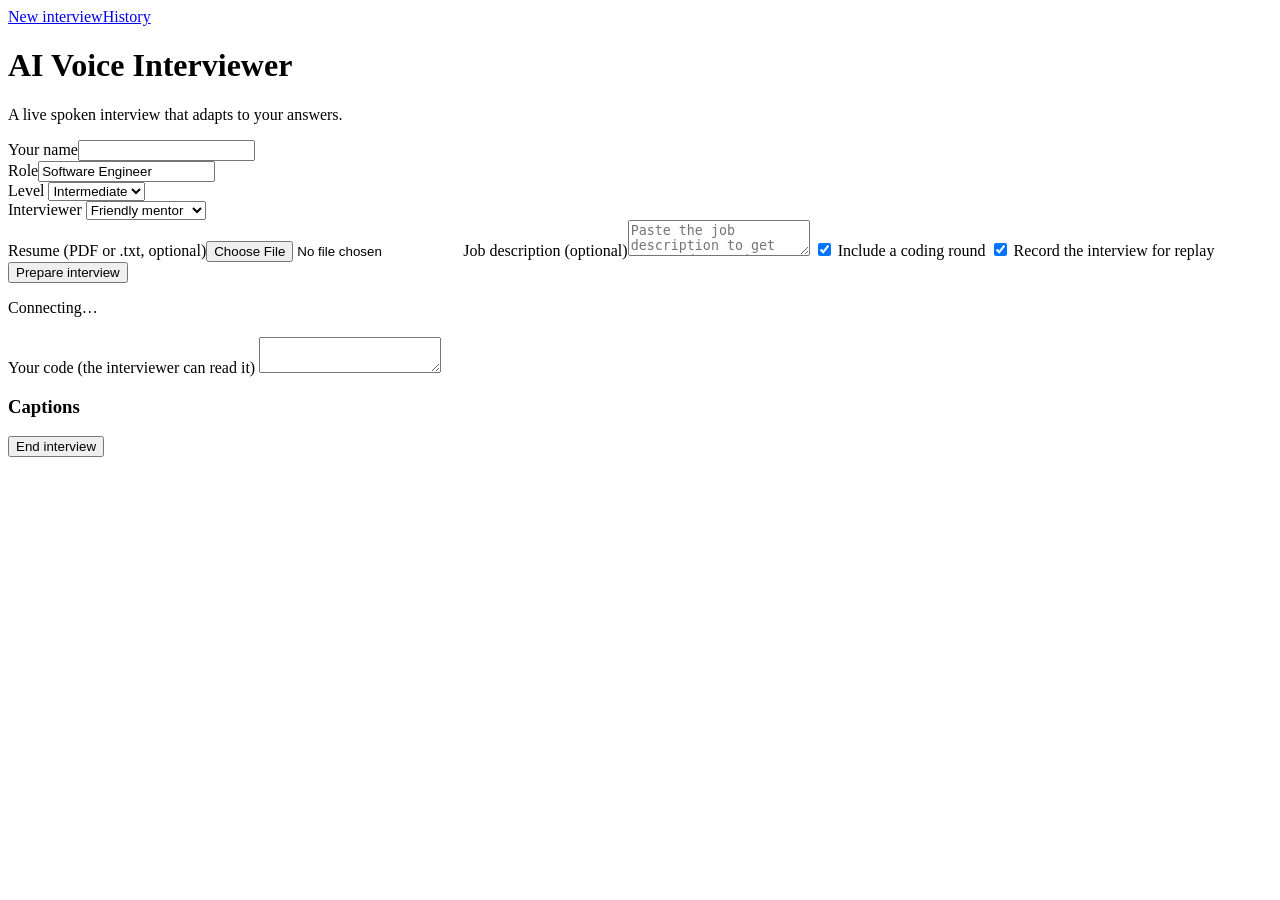
==== static/index.html @ 7a763d7d "v2_phase1" ====
<!DOCTYPE html>
<html lang="en">
<head>
<meta charset="utf-8">
<meta name="viewport" content="width=device-width, initial-scale=1">
<title>AI Voice Interviewer</title>
<link rel="stylesheet" href="/style.css">
</head>
<body>
<nav><a href="/" aria-current="page">New interview</a><a href="/history.html">History</a></nav>
<main>
  <h1>AI Voice Interviewer</h1>
  <p class="sub">A live spoken interview that adapts to your answers.</p>

  <section id="setup" class="card">
    <form id="setupForm">
      <div class="row">
        <div><label for="name">Your name</label><input id="name" required maxlength="100" autocomplete="name"></div>
        <div><label for="role">Role</label><input id="role" required maxlength="100" value="Software Engineer"></div>
      </div>
      <div class="row">
        <div><label for="difficulty">Level</label>
          <select id="difficulty"><option>Beginner</option><option selected>Intermediate</option><option>Advanced</option></select></div>
        <div><label for="persona">Interviewer</label>
          <select id="persona">
            <option value="friendly">Friendly mentor</option>
            <option value="bar_raiser">Tough bar-raiser</option>
            <option value="startup_cto">Startup CTO</option>
          </select></div>
      </div>
      <label for="resume">Resume (PDF or .txt, optional)</label><input id="resume" type="file" accept=".pdf,.txt">
      <label for="jd">Job description (optional)</label><textarea id="jd" maxlength="20000" placeholder="Paste the job description to get targeted questions"></textarea>
      <label class="check"><input id="coding" type="checkbox" checked> Include a coding round</label>
      <label class="check"><input id="record" type="checkbox" checked> Record the interview for replay</label>
      <button id="startBtn" type="submit">Prepare interview</button>
      <p id="setupMsg" role="status"></p>
    </form>
  </section>

  <section id="live" class="card hidden">
    <div class="live-head"><span id="status" class="status" role="status">Connecting…</span><span id="timer" class="muted"></span></div>
    <div id="orb" class="orb" aria-hidden="true"></div>
    <div id="coding-panel" class="hidden">
      <h2 id="problemTitle"></h2>
      <pre id="problem"></pre>
      <label for="code">Your code (the interviewer can read it)</label>
      <textarea id="code" class="code" spellcheck="false" autocapitalize="off"></textarea>
    </div>
    <h3>Captions</h3>
    <div id="captions" aria-live="polite"></div>
    <button id="endBtn" class="end" type="button">End interview</button>
  </section>
</main>

<script src="/common.js"></script>
<script>
let ws, sessionId, micCtx, playCtx, micStream, recDest, recorder, playTime = 0, maxMinutes = 30, startedAt;
const playing = new Set(), recChunks = [];

$('setupForm').onsubmit = async e => {
  e.preventDefault();
  // Create audio contexts during the click: browsers keep contexts made later (after the slow plan request) suspended.
  playCtx ??= new AudioContext({ sampleRate: 24000 });  // Gemini speaks 24 kHz PCM16
  micCtx ??= new AudioContext({ sampleRate: 16000 });   // Gemini listens to 16 kHz PCM16; browser resamples the mic
  $('startBtn').disabled = true; $('setupMsg').textContent = 'Reading your background and planning questions…'; $('setupMsg').className = '';
  try {
    const body = { name: $('name').value.trim(), role: $('role').value.trim(), difficulty: $('difficulty').value,
                   persona: $('persona').value, job_description: $('jd').value, coding_round: $('coding').checked };
    const file = $('resume').files[0];
    if (file) {
      if (file.size > 5 * 1024 * 1024) throw new Error('Resume must be under 5 MB');
      body.resume_b64 = await fileToBase64(file);
      body.resume_mime = file.name.toLowerCase().endsWith('.pdf') ? 'application/pdf' : 'text/plain';
    }
    const s = await api('/api/sessions', { method: 'POST', headers: { 'Content-Type': 'application/json' }, body: JSON.stringify(body) });
    sessionId = s.id; maxMinutes = s.max_minutes;
    await startInterview();
  } catch (err) {
    $('setupMsg').textContent = err.message; $('setupMsg').className = 'error'; $('startBtn').disabled = false;
  }
};

function fileToBase64(file) {
  return new Promise((ok, fail) => { const r = new FileReader(); r.onload = () => ok(r.result.split(',')[1]); r.onerror = fail; r.readAsDataURL(file); });
}

async function startInterview() {
  micStream = await navigator.mediaDevices.getUserMedia({ audio: { channelCount: 1, echoCancellation: true, noiseSuppression: true, autoGainControl: true } });
  $('setup').classList.add('hidden'); $('live').classList.remove('hidden');
  await Promise.all([playCtx.resume(), micCtx.resume()]);

  const worklet = `class Mic extends AudioWorkletProcessor { process(i) { if (i[0][0]) this.port.postMessage(i[0][0].slice(0)); return true; } } registerProcessor('mic', Mic);`;
  await micCtx.audioWorklet.addModule(URL.createObjectURL(new Blob([worklet], { type: 'application/javascript' })));
  const node = new AudioWorkletNode(micCtx, 'mic');
  const mute = micCtx.createGain(); mute.gain.value = 0;
  micCtx.createMediaStreamSource(micStream).connect(node); node.connect(mute).connect(micCtx.destination);

  let chunks = [], count = 0;
  node.port.onmessage = ({ data }) => {
    chunks.push(data); count += data.length;
    if (count < 1600) return;  // send every ~100 ms
    const pcm = new Int16Array(count); let o = 0;
    for (const c of chunks) for (const s of c) pcm[o++] = Math.max(-1, Math.min(1, s)) * 0x7fff;
    chunks = []; count = 0;
    if (ws && ws.readyState === WebSocket.OPEN) ws.send(pcm.buffer);
  };

  // Recording: mix the mic and the interviewer's voice into one track.
  const mime = ['audio/webm;codecs=opus', 'audio/ogg;codecs=opus', 'audio/mp4'].find(m => window.MediaRecorder?.isTypeSupported(m));
  if ($('record').checked && mime) {
    recDest = playCtx.createMediaStreamDestination();
    playCtx.createMediaStreamSource(micStream).connect(recDest);
    recorder = new MediaRecorder(recDest.stream, { mimeType: mime });
    recorder.ondataavailable = e => e.data.size && recChunks.push(e.data);
  }

  ws = new WebSocket(`${location.protocol === 'https:' ? 'wss' : 'ws'}://${location.host}/ws/${sessionId}`);
  ws.binaryType = 'arraybuffer';
  ws.onopen = () => {
    recorder?.start(1000);  // the server starts its transcript clock at the same moment
    startedAt = Date.now();
    setInterval(() => { $('timer').textContent = `${fmtTime((Date.now() - startedAt) / 1000)} / ${fmtTime(maxMinutes * 60)}`; }, 1000);
    $('status').textContent = 'Live. Speak naturally; you can interrupt at any time.';
  };
  ws.onmessage = ({ data }) => {
    if (data instanceof ArrayBuffer) return play(data);
    const msg = JSON.parse(data);
    if (msg.type === 'transcript') caption(msg.speaker, msg.text);
    else if (msg.type === 'interrupted') stopPlayback();
    else if (msg.type === 'status') $('status').textContent = msg.text;
    else if (msg.type === 'error') connectionError = msg.text;
    else if (msg.type === 'limits') maxMinutes = msg.max_minutes;
    else if (msg.type === 'topic') showTopic(msg);
    else if (msg.type === 'ended') finish();
  };
  ws.onclose = () => finish();
  $('endBtn').onclick = () => { $('endBtn').disabled = true; if (ws.readyState === WebSocket.OPEN) ws.send(JSON.stringify({ type: 'end' })); };
}

function showTopic(msg) {
  const coding = msg.kind === 'coding';
  $('coding-panel').classList.toggle('hidden', !coding);
  if (!coding) return;
  $('problemTitle').textContent = msg.topic; $('problem').textContent = msg.problem;
  if (!$('code').value) $('code').value = msg.code || '';
  $('code').focus();
}

let codeTimer;
$('code').addEventListener('input', () => {
  clearTimeout(codeTimer);
  codeTimer = setTimeout(() => ws?.readyState === WebSocket.OPEN && ws.send(JSON.stringify({ type: 'code', code: $('code').value })), 800);
});
$('code').addEventListener('keydown', e => {
  if (e.key !== 'Tab' || e.shiftKey) return;  // Shift+Tab still leaves the editor for keyboard users
  e.preventDefault();
  $('code').setRangeText('    ', $('code').selectionStart, $('code').selectionEnd, 'end');
  $('code').dispatchEvent(new Event('input'));
});

function play(buf) {
  const pcm = new Int16Array(buf), f = new Float32Array(pcm.length);
  for (let i = 0; i < pcm.length; i++) f[i] = pcm[i] / 32768;
  const b = playCtx.createBuffer(1, f.length, 24000); b.copyToChannel(f, 0);
  const src = playCtx.createBufferSource(); src.buffer = b; src.connect(playCtx.destination);
  if (recDest) src.connect(recDest);
  playTime = Math.max(playTime, playCtx.currentTime); src.start(playTime); playTime += b.duration;
  playing.add(src); $('orb').classList.add('speaking');
  src.onended = () => { playing.delete(src); if (!playing.size) $('orb').classList.remove('speaking'); };
}
function stopPlayback() { for (const s of playing) s.stop(); playing.clear(); playTime = 0; $('orb').classList.remove('speaking'); }

function caption(speaker, text) {
  const box = $('captions'), last = box.lastElementChild;
  if (last && last.dataset.speaker === speaker) last.querySelector('span').textContent += text;
  else {
    const d = el('div', null, 'turn ' + speaker); d.dataset.speaker = speaker;
    d.append(el('b', speaker === 'ai' ? 'Interviewer: ' : 'You: '), el('span', text)); box.appendChild(d);
  }
  box.scrollTop = box.scrollHeight;
}

let finished = false, connectionError = null;
async function finish() {
  if (finished) return; finished = true;
  $('endBtn').disabled = true;
  $('status').textContent = 'Interview over. Saving…';
  // Let the goodbye finish playing (it is also being recorded), up to 15 s.
  for (let i = 0; i < 150 && playing.size; i++) await new Promise(r => setTimeout(r, 100));
  micStream?.getTracks().forEach(t => t.stop()); micCtx?.close();
  try {
    if (recorder?.state === 'recording') {
      await new Promise(r => { recorder.onstop = r; recorder.stop(); });
      const blob = new Blob(recChunks, { type: recorder.mimeType.split(';')[0] });
      await api(`/api/sessions/${sessionId}/recording`, { method: 'POST', headers: { 'Content-Type': blob.type }, body: blob });
    }
  } catch (err) { console.warn('recording upload failed', err); }  // the report still works without it
  if (connectionError) { $('status').textContent = connectionError; await new Promise(r => setTimeout(r, 2500)); }
  location.href = `/report.html?id=${encodeURIComponent(sessionId)}`;  // the report page runs the evaluation
}
</script>
</body>
</html>
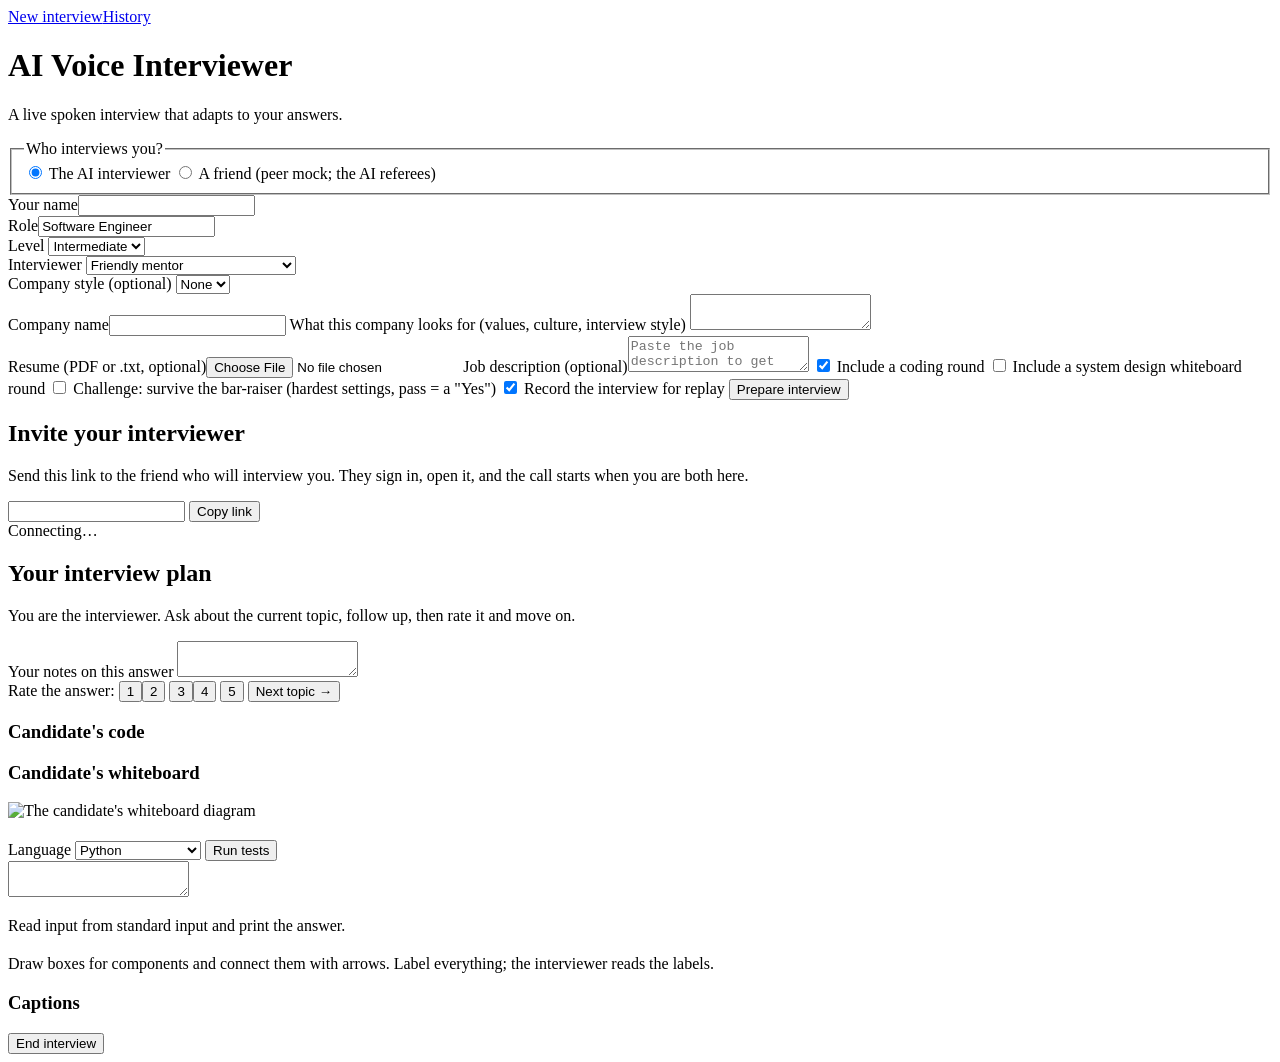
==== commit c5e6ea14: "v2_3" ====
--- a/static/index.html
+++ b/static/index.html
@@ -14,6 +14,11 @@
 
   <section id="setup" class="card">
     <form id="setupForm">
+      <fieldset class="modes">
+        <legend>Who interviews you?</legend>
+        <label class="check"><input type="radio" name="mode" value="ai" checked> The AI interviewer</label>
+        <label class="check"><input type="radio" name="mode" value="peer"> A friend (peer mock; the AI referees)</label>
+      </fieldset>
       <div class="row">
         <div><label for="name">Your name</label><input id="name" required maxlength="100" autocomplete="name"></div>
         <div><label for="role">Role</label><input id="role" required maxlength="100" value="Software Engineer"></div>
@@ -21,32 +26,82 @@
       <div class="row">
         <div><label for="difficulty">Level</label>
           <select id="difficulty"><option>Beginner</option><option selected>Intermediate</option><option>Advanced</option></select></div>
-        <div><label for="persona">Interviewer</label>
+        <div class="ai-only"><label for="persona">Interviewer</label>
           <select id="persona">
             <option value="friendly">Friendly mentor</option>
             <option value="bar_raiser">Tough bar-raiser</option>
-            <option value="startup_cto">Startup CTO</option>
+            <option value="startup_cto">Startup CTO (impatient, cuts in)</option>
           </select></div>
+      </div>
+      <div class="row">
+        <div><label for="company">Company style (optional)</label>
+          <select id="company"><option value="">None</option></select></div>
+      </div>
+      <div id="customCompany" class="hidden">
+        <label for="companyName">Company name</label><input id="companyName" maxlength="100">
+        <label for="companyNotes">What this company looks for (values, culture, interview style)</label>
+        <textarea id="companyNotes" maxlength="2000"></textarea>
       </div>
       <label for="resume">Resume (PDF or .txt, optional)</label><input id="resume" type="file" accept=".pdf,.txt">
       <label for="jd">Job description (optional)</label><textarea id="jd" maxlength="20000" placeholder="Paste the job description to get targeted questions"></textarea>
       <label class="check"><input id="coding" type="checkbox" checked> Include a coding round</label>
+      <label class="check"><input id="design" type="checkbox"> Include a system design whiteboard round</label>
+      <label class="check ai-only"><input id="challenge" type="checkbox"> Challenge: survive the bar-raiser (hardest settings, pass = a "Yes")</label>
       <label class="check"><input id="record" type="checkbox" checked> Record the interview for replay</label>
       <button id="startBtn" type="submit">Prepare interview</button>
       <p id="setupMsg" role="status"></p>
     </form>
   </section>
 
+  <section id="invite" class="card hidden">
+    <h2>Invite your interviewer</h2>
+    <p>Send this link to the friend who will interview you. They sign in, open it, and the call starts when you are both here.</p>
+    <input id="inviteLink" readonly aria-label="Invite link">
+    <button id="copyInvite" type="button" class="small">Copy link</button>
+  </section>
+
   <section id="live" class="card hidden">
     <div class="live-head"><span id="status" class="status" role="status">Connecting…</span><span id="timer" class="muted"></span></div>
     <div id="orb" class="orb" aria-hidden="true"></div>
+
+    <div id="plan-panel" class="hidden">
+      <h2>Your interview plan</h2>
+      <p class="muted">You are the interviewer. Ask about the current topic, follow up, then rate it and move on.</p>
+      <div id="planTopic" class="plan-topic"></div>
+      <label for="noteGaps">Your notes on this answer</label>
+      <textarea id="noteGaps" maxlength="2000"></textarea>
+      <div class="rate"><span class="muted">Rate the answer:</span>
+        <button type="button" class="small" data-rate="1">1</button><button type="button" class="small" data-rate="2">2</button>
+        <button type="button" class="small" data-rate="3">3</button><button type="button" class="small" data-rate="4">4</button>
+        <button type="button" class="small" data-rate="5">5</button>
+        <button id="nextTopic" type="button" class="small">Next topic →</button></div>
+      <div id="peerCode" class="hidden"><h3>Candidate's code</h3><pre id="peerCodeText"></pre></div>
+      <div id="peerDiagram" class="hidden"><h3>Candidate's whiteboard</h3><img id="peerDiagramImg" alt="The candidate's whiteboard diagram" class="diagram"></div>
+    </div>
+
     <div id="coding-panel" class="hidden">
       <h2 id="problemTitle"></h2>
       <pre id="problem"></pre>
-      <label for="code">Your code (the interviewer can read it)</label>
-      <textarea id="code" class="code" spellcheck="false" autocapitalize="off"></textarea>
+      <div class="editor-bar">
+        <label for="language">Language</label>
+        <select id="language"><option value="python">Python</option><option value="javascript">JavaScript</option>
+          <option value="java">Java (class Main)</option><option value="cpp">C++</option></select>
+        <button id="runBtn" type="button" class="small hidden">Run tests</button>
+      </div>
+      <div id="editor" class="editor hidden" role="group" aria-label="Code editor"></div>
+      <textarea id="code" class="code" spellcheck="false" autocapitalize="off" aria-label="Your code (the interviewer can read it)"></textarea>
+      <p class="muted" id="ioNote">Read input from standard input and print the answer.</p>
+      <div id="tests" aria-live="polite"></div>
     </div>
-    <h3>Captions</h3>
+
+    <div id="design-panel" class="hidden">
+      <h2 id="designTitle"></h2>
+      <pre id="designProblem"></pre>
+      <p class="muted">Draw boxes for components and connect them with arrows. Label everything; the interviewer reads the labels.</p>
+      <div id="whiteboard" class="whiteboard"></div>
+    </div>
+
+    <h3 id="captionsTitle">Captions</h3>
     <div id="captions" aria-live="polite"></div>
     <button id="endBtn" class="end" type="button">End interview</button>
   </section>
@@ -55,7 +110,27 @@
 <script src="/common.js"></script>
 <script>
 let ws, sessionId, micCtx, playCtx, micStream, recDest, recorder, playTime = 0, maxMinutes = 30, startedAt;
+let mode = 'ai', role = 'candidate';  // peer mode: candidate (created it) or interviewer (joined by link)
 const playing = new Set(), recChunks = [];
+const params = new URLSearchParams(location.search);
+const joinId = params.get('join');
+
+api('/api/config').then(cfg => {
+  for (const c of cfg.companies) $('company').append(new Option(c.name, c.id));
+  $('company').append(new Option('Other company…', 'custom'));
+  window.CAN_RUN = cfg.run_tests;
+}).catch(() => {});
+
+$('company').onchange = () => $('customCompany').classList.toggle('hidden', $('company').value !== 'custom');
+$('challenge').onchange = () => {
+  const on = $('challenge').checked;
+  if (on) { $('persona').value = 'bar_raiser'; $('difficulty').value = 'Advanced'; }
+  $('persona').disabled = $('difficulty').disabled = on;
+};
+for (const r of document.querySelectorAll('input[name=mode]')) r.onchange = () => {
+  mode = document.querySelector('input[name=mode]:checked').value;
+  document.querySelectorAll('.ai-only').forEach(e => e.classList.toggle('hidden', mode === 'peer'));
+};
 
 $('setupForm').onsubmit = async e => {
   e.preventDefault();
@@ -65,7 +140,9 @@
   $('startBtn').disabled = true; $('setupMsg').textContent = 'Reading your background and planning questions…'; $('setupMsg').className = '';
   try {
     const body = { name: $('name').value.trim(), role: $('role').value.trim(), difficulty: $('difficulty').value,
-                   persona: $('persona').value, job_description: $('jd').value, coding_round: $('coding').checked };
+                   persona: $('persona').value, job_description: $('jd').value, coding_round: $('coding').checked,
+                   design_round: $('design').checked, company: $('company').value, company_name: $('companyName').value,
+                   company_notes: $('companyNotes').value, challenge: mode === 'ai' && $('challenge').checked, mode };
     const file = $('resume').files[0];
     if (file) {
       if (file.size > 5 * 1024 * 1024) throw new Error('Resume must be under 5 MB');
@@ -74,11 +151,30 @@
     }
     const s = await api('/api/sessions', { method: 'POST', headers: { 'Content-Type': 'application/json' }, body: JSON.stringify(body) });
     sessionId = s.id; maxMinutes = s.max_minutes;
+    if (mode === 'peer') {
+      $('inviteLink').value = `${location.origin}/?join=${s.id}`;
+      $('invite').classList.remove('hidden');
+    }
     await startInterview();
   } catch (err) {
     $('setupMsg').textContent = err.message; $('setupMsg').className = 'error'; $('startBtn').disabled = false;
   }
 };
+$('copyInvite').onclick = () => navigator.clipboard.writeText($('inviteLink').value).then(() => { $('copyInvite').textContent = 'Copied'; });
+
+// Joining a friend's peer interview as the interviewer.
+if (joinId) {
+  mode = 'peer'; role = 'interviewer'; sessionId = joinId;
+  $('setup').replaceChildren(el('h2', 'Join a peer mock interview'),
+    el('p', 'You will interview your friend using the plan the AI prepared. You both need a microphone; headphones help.'),
+    Object.assign(el('button', 'Join the call'), { type: 'button', id: 'joinBtn' }));
+  $('joinBtn').onclick = async () => {
+    playCtx ??= new AudioContext({ sampleRate: 24000 });
+    micCtx ??= new AudioContext({ sampleRate: 16000 });
+    $('joinBtn').disabled = true;
+    try { await startInterview(); } catch (err) { $('setup').append(el('p', err.message, 'error')); $('joinBtn').disabled = false; }
+  };
+}
 
 function fileToBase64(file) {
   return new Promise((ok, fail) => { const r = new FileReader(); r.onload = () => ok(r.result.split(',')[1]); r.onerror = fail; r.readAsDataURL(file); });
@@ -87,6 +183,8 @@
 async function startInterview() {
   micStream = await navigator.mediaDevices.getUserMedia({ audio: { channelCount: 1, echoCancellation: true, noiseSuppression: true, autoGainControl: true } });
   $('setup').classList.add('hidden'); $('live').classList.remove('hidden');
+  if (mode === 'peer') { $('orb').classList.add('hidden'); $('captionsTitle').classList.add('hidden'); }
+  if (role === 'interviewer') $('plan-panel').classList.remove('hidden');
   await Promise.all([playCtx.resume(), micCtx.resume()]);
 
   const worklet = `class Mic extends AudioWorkletProcessor { process(i) { if (i[0][0]) this.port.postMessage(i[0][0].slice(0)); return true; } } registerProcessor('mic', Mic);`;
@@ -105,25 +203,24 @@
     if (ws && ws.readyState === WebSocket.OPEN) ws.send(pcm.buffer);
   };
 
-  // Recording: mix the mic and the interviewer's voice into one track.
+  // Recording (candidate only): mix the mic and the other side's voice into one track.
   const mime = ['audio/webm;codecs=opus', 'audio/ogg;codecs=opus', 'audio/mp4'].find(m => window.MediaRecorder?.isTypeSupported(m));
-  if ($('record').checked && mime) {
+  if (role === 'candidate' && $('record').checked && mime) {
     recDest = playCtx.createMediaStreamDestination();
     playCtx.createMediaStreamSource(micStream).connect(recDest);
-    recorder = new MediaRecorder(recDest.stream, { mimeType: mime });
+    recorder = new MediaRecorder(recDest.stream, { mimeType: mime, audioBitsPerSecond: 32000 });  // speech is fine at 32 kbps; keeps uploads small
     recorder.ondataavailable = e => e.data.size && recChunks.push(e.data);
   }
 
-  ws = new WebSocket(`${location.protocol === 'https:' ? 'wss' : 'ws'}://${location.host}/ws/${sessionId}`);
+  const path = mode === 'peer' ? `/ws/peer/${sessionId}` : `/ws/${sessionId}`;
+  ws = new WebSocket(`${location.protocol === 'https:' ? 'wss' : 'ws'}://${location.host}${path}`);
   ws.binaryType = 'arraybuffer';
   ws.onopen = () => {
-    recorder?.start(1000);  // the server starts its transcript clock at the same moment
-    startedAt = Date.now();
-    setInterval(() => { $('timer').textContent = `${fmtTime((Date.now() - startedAt) / 1000)} / ${fmtTime(maxMinutes * 60)}`; }, 1000);
-    $('status').textContent = 'Live. Speak naturally; you can interrupt at any time.';
+    if (mode === 'ai') startClock();
+    $('status').textContent = mode === 'ai' ? 'Live. Speak naturally; you can interrupt at any time.' : 'Waiting for the other person to join…';
   };
   ws.onmessage = ({ data }) => {
-    if (data instanceof ArrayBuffer) return play(data);
+    if (data instanceof ArrayBuffer) return play(data, mode === 'peer' ? 16000 : 24000);
     const msg = JSON.parse(data);
     if (msg.type === 'transcript') caption(msg.speaker, msg.text);
     else if (msg.type === 'interrupted') stopPlayback();
@@ -131,39 +228,194 @@
     else if (msg.type === 'error') connectionError = msg.text;
     else if (msg.type === 'limits') maxMinutes = msg.max_minutes;
     else if (msg.type === 'topic') showTopic(msg);
+    else if (msg.type === 'tests') showTests(msg);
+    else if (msg.type === 'peer') peerStatus(msg);
+    else if (msg.type === 'code_view') { $('peerCode').classList.remove('hidden'); $('peerCodeText').textContent = `[${msg.language}]\n${msg.code}`; }
+    else if (msg.type === 'diagram_view' && msg.svg) { $('peerDiagram').classList.remove('hidden'); $('peerDiagramImg').src = 'data:image/svg+xml;charset=utf-8,' + encodeURIComponent(msg.svg); }
     else if (msg.type === 'ended') finish();
   };
   ws.onclose = () => finish();
   $('endBtn').onclick = () => { $('endBtn').disabled = true; if (ws.readyState === WebSocket.OPEN) ws.send(JSON.stringify({ type: 'end' })); };
 }
 
+let clock;
+function startClock() {
+  if (clock) return;
+  recorder?.start(1000);  // the server starts its transcript clock at the same moment
+  startedAt = Date.now();
+  clock = setInterval(() => { $('timer').textContent = `${fmtTime((Date.now() - startedAt) / 1000)} / ${fmtTime(maxMinutes * 60)}`; }, 1000);
+}
+
+function peerStatus(msg) {
+  if (msg.status === 'connected') {
+    startClock();
+    $('invite').classList.add('hidden');
+    $('status').textContent = role === 'interviewer' ? 'Connected. Introduce yourself and start with the first topic.' : 'Connected. Your interviewer is here.';
+  } else if (msg.status === 'left') $('status').textContent = 'The other person disconnected. Waiting for them to rejoin…';
+  else if (msg.status === 'waiting') $('status').textContent = 'Waiting for the other person to join…';
+}
+
+// ----- Peer interviewer controls -----
+let rating = null;
+document.querySelectorAll('[data-rate]').forEach(b => b.onclick = () => {
+  rating = +b.dataset.rate;
+  document.querySelectorAll('[data-rate]').forEach(x => x.setAttribute('aria-pressed', x === b));
+});
+$('nextTopic').onclick = () => {
+  if (rating) ws.send(JSON.stringify({ type: 'note', strength: rating, gaps: $('noteGaps').value }));
+  ws.send(JSON.stringify({ type: 'next' }));
+  rating = null; $('noteGaps').value = '';
+  document.querySelectorAll('[data-rate]').forEach(x => x.setAttribute('aria-pressed', 'false'));
+};
+
 function showTopic(msg) {
-  const coding = msg.kind === 'coding';
+  if (role === 'interviewer') {
+    const box = $('planTopic'); box.replaceChildren();
+    if (msg.done) { box.append(el('p', 'All topics covered. Thank your friend and end the interview.')); return; }
+    box.append(el('h3', `${msg.topic} (${msg.difficulty || ''})`), el('p', msg.focus || '', 'muted'));
+    if (msg.problem) box.append(el('pre', msg.problem));
+    if (msg.remaining != null) box.append(el('p', `${msg.remaining} topics left after this one.`, 'muted'));
+    return;
+  }
+  const coding = msg.kind === 'coding', design = msg.kind === 'design';
   $('coding-panel').classList.toggle('hidden', !coding);
-  if (!coding) return;
-  $('problemTitle').textContent = msg.topic; $('problem').textContent = msg.problem;
-  if (!$('code').value) $('code').value = msg.code || '';
-  $('code').focus();
+  $('design-panel').classList.toggle('hidden', !design);
+  if (coding) {
+    $('problemTitle').textContent = msg.topic; $('problem').textContent = msg.problem;
+    $('runBtn').classList.toggle('hidden', !msg.can_run);
+    if (msg.language) $('language').value = msg.language;
+    if (!getCode()) setCode(msg.code || STARTERS[$('language').value]);
+    loadEditor();
+  }
+  if (design) {
+    $('designTitle').textContent = msg.topic; $('designProblem').textContent = msg.problem;
+    loadWhiteboard();
+  }
+}
+
+// ----- Code editor: Monaco from a CDN, falling back to the plain textarea -----
+const STARTERS = {
+  python: 'import sys\n\ndef main():\n    data = sys.stdin.read().split()\n    \n\nmain()\n',
+  javascript: "const data = require('fs').readFileSync(0, 'utf8').trim().split(/\\s+/);\n\n",
+  java: 'import java.util.*;\n\npublic class Main {\n    public static void main(String[] args) {\n        Scanner in = new Scanner(System.in);\n        \n    }\n}\n',
+  cpp: '#include <bits/stdc++.h>\nusing namespace std;\n\nint main() {\n    \n    return 0;\n}\n',
+};
+const MONACO_LANG = { python: 'python', javascript: 'javascript', java: 'java', cpp: 'cpp' };
+const MONACO = 'https://cdn.jsdelivr.net/npm/monaco-editor@0.52.2/min/vs';
+let editor = null, editorLoading = null;
+const getCode = () => editor ? editor.getValue() : $('code').value;
+const setCode = v => editor ? editor.setValue(v) : ($('code').value = v);
+
+function loadEditor() {
+  editorLoading ??= new Promise((ok, fail) => {
+    const s = document.createElement('script');
+    s.src = `${MONACO}/loader.js`;
+    s.onerror = fail;
+    s.onload = () => {
+      // Workers can't load cross-origin directly; a data: URL that imports them can.
+      window.MonacoEnvironment = { getWorkerUrl: () => 'data:text/javascript;charset=utf-8,' + encodeURIComponent(
+        `self.MonacoEnvironment={baseUrl:'${MONACO.replace(/vs$/, '')}'};importScripts('${MONACO}/base/worker/workerMain.js');`) };
+      require.config({ paths: { vs: MONACO } });
+      require(['vs/editor/editor.main'], ok, fail);
+    };
+    document.head.append(s);
+  }).then(() => {
+    $('editor').classList.remove('hidden'); $('code').classList.add('hidden');
+    editor = monaco.editor.create($('editor'), { value: $('code').value, language: MONACO_LANG[$('language').value], theme: 'vs-dark',
+      automaticLayout: true, minimap: { enabled: false }, fontSize: 14, tabSize: 4, accessibilitySupport: 'auto' });
+    editor.onDidChangeModelContent(codeChanged);
+  }).catch(err => console.warn('Monaco unavailable, using the plain editor', err));
 }
 
 let codeTimer;
-$('code').addEventListener('input', () => {
+function codeChanged() {
   clearTimeout(codeTimer);
-  codeTimer = setTimeout(() => ws?.readyState === WebSocket.OPEN && ws.send(JSON.stringify({ type: 'code', code: $('code').value })), 800);
-});
+  codeTimer = setTimeout(() => ws?.readyState === WebSocket.OPEN && ws.send(JSON.stringify({ type: 'code', code: getCode(), language: $('language').value })), 800);
+}
+$('code').addEventListener('input', codeChanged);
 $('code').addEventListener('keydown', e => {
   if (e.key !== 'Tab' || e.shiftKey) return;  // Shift+Tab still leaves the editor for keyboard users
   e.preventDefault();
   $('code').setRangeText('    ', $('code').selectionStart, $('code').selectionEnd, 'end');
   $('code').dispatchEvent(new Event('input'));
 });
-
-function play(buf) {
+$('language').onchange = () => {
+  const lang = $('language').value;
+  if (!getCode().trim() || Object.values(STARTERS).includes(getCode())) setCode(STARTERS[lang]);
+  if (editor) monaco.editor.setModelLanguage(editor.getModel(), MONACO_LANG[lang]);
+  codeChanged();
+};
+$('runBtn').onclick = () => {
+  $('runBtn').disabled = true;
+  $('tests').replaceChildren(el('p', 'Running your code against the tests…', 'muted'));
+  ws.send(JSON.stringify({ type: 'run', code: getCode(), language: $('language').value }));
+};
+
+function showTests(msg) {
+  $('runBtn').disabled = false;
+  const box = $('tests'); box.replaceChildren();
+  if (msg.error) { box.append(el('p', msg.error, 'error')); return; }
+  box.append(el('p', `${msg.passed} / ${msg.total} tests passed`, msg.passed === msg.total ? 'ok' : 'error'));
+  msg.results.forEach((r, i) => {
+    const d = el('div', null, 'test');
+    d.append(el('b', `${r.passed ? '✓' : '✗'} Test ${i + 1}${r.visible ? ' (example)' : ' (hidden)'}`));
+    if (r.visible) d.append(el('pre', `input:\n${r.stdin}\nexpected:\n${r.expected}\nyour output:\n${r.stdout || ''}${r.error ? '\nerror:\n' + r.error : ''}`));
+    else if (r.error) d.append(el('span', ` ${r.error}`, 'muted'));
+    box.append(d);
+  });
+}
+
+// ----- Whiteboard: Excalidraw from a CDN; the interviewer gets a text description of it -----
+let boardLoading = null;
+function loadWhiteboard() {
+  boardLoading ??= (async () => {
+    window.EXCALIDRAW_ASSET_PATH = 'https://unpkg.com/@excalidraw/excalidraw@0.17.6/dist/';
+    const [React, ReactDOM, ExMod] = await Promise.all([
+      import('https://esm.sh/react@18.3.1'), import('https://esm.sh/react-dom@18.3.1/client'),
+      import('https://esm.sh/@excalidraw/excalidraw@0.17.6?deps=react@18.3.1,react-dom@18.3.1')]);
+    const Ex = ExMod.Excalidraw ? ExMod : ExMod.default;  // 0.17 is CommonJS: esm.sh puts it under default
+    let timer, last = '';
+    const onChange = (elements, appState, files) => {
+      clearTimeout(timer);
+      timer = setTimeout(async () => {
+        const sig = elements.map(e => e.id + ':' + e.version).join();
+        if (sig === last) return;
+        last = sig;
+        const live = elements.filter(e => !e.isDeleted);
+        const svg = await Ex.exportToSvg({ elements: live, appState: { ...appState, exportBackground: true, exportWithDarkMode: true }, files });
+        ws?.readyState === WebSocket.OPEN && ws.send(JSON.stringify({ type: 'diagram', text: describeDiagram(live), svg: svg.outerHTML }));
+      }, 1500);
+    };
+    ReactDOM.createRoot($('whiteboard')).render(React.createElement(Ex.Excalidraw, {
+      theme: 'dark', onChange, UIOptions: { canvasActions: { loadScene: false, saveToActiveFile: false, export: false } } }));
+  })().catch(err => { $('whiteboard').replaceChildren(el('p', 'The whiteboard could not load. Describe your design out loud instead.', 'error')); console.warn(err); });
+}
+
+function describeDiagram(live) {
+  const byId = Object.fromEntries(live.map(e => [e.id, e]));
+  const clean = s => (s || '').replace(/\s+/g, ' ').trim();
+  const label = e => clean(live.find(x => x.type === 'text' && x.containerId === e.id)?.text);
+  const name = e => e ? (label(e) || clean(e.text) || `an unlabelled ${e.type}`) : 'nothing';
+  const lines = [];
+  for (const e of live) {
+    if (['rectangle', 'ellipse', 'diamond'].includes(e.type)) lines.push(`Box: ${name(e)}`);
+    else if (e.type === 'arrow') {
+      const l = label(e);
+      lines.push(`Arrow: ${name(byId[e.startBinding?.elementId])} -> ${name(byId[e.endBinding?.elementId])}${l ? ` (${l})` : ''}`);
+    } else if (e.type === 'text' && !e.containerId) lines.push(`Note: ${clean(e.text)}`);
+  }
+  return lines.join('\n');
+}
+
+// ----- Audio -----
+function play(buf, rate) {
   const pcm = new Int16Array(buf), f = new Float32Array(pcm.length);
   for (let i = 0; i < pcm.length; i++) f[i] = pcm[i] / 32768;
-  const b = playCtx.createBuffer(1, f.length, 24000); b.copyToChannel(f, 0);
+  const b = playCtx.createBuffer(1, f.length, rate); b.copyToChannel(f, 0);
   const src = playCtx.createBufferSource(); src.buffer = b; src.connect(playCtx.destination);
   if (recDest) src.connect(recDest);
+  // Peer audio arrives live: never let it queue up more than ~0.3 s behind real time.
+  if (mode === 'peer' && playTime - playCtx.currentTime > 0.3) playTime = playCtx.currentTime;
   playTime = Math.max(playTime, playCtx.currentTime); src.start(playTime); playTime += b.duration;
   playing.add(src); $('orb').classList.add('speaking');
   src.onended = () => { playing.delete(src); if (!playing.size) $('orb').classList.remove('speaking'); };
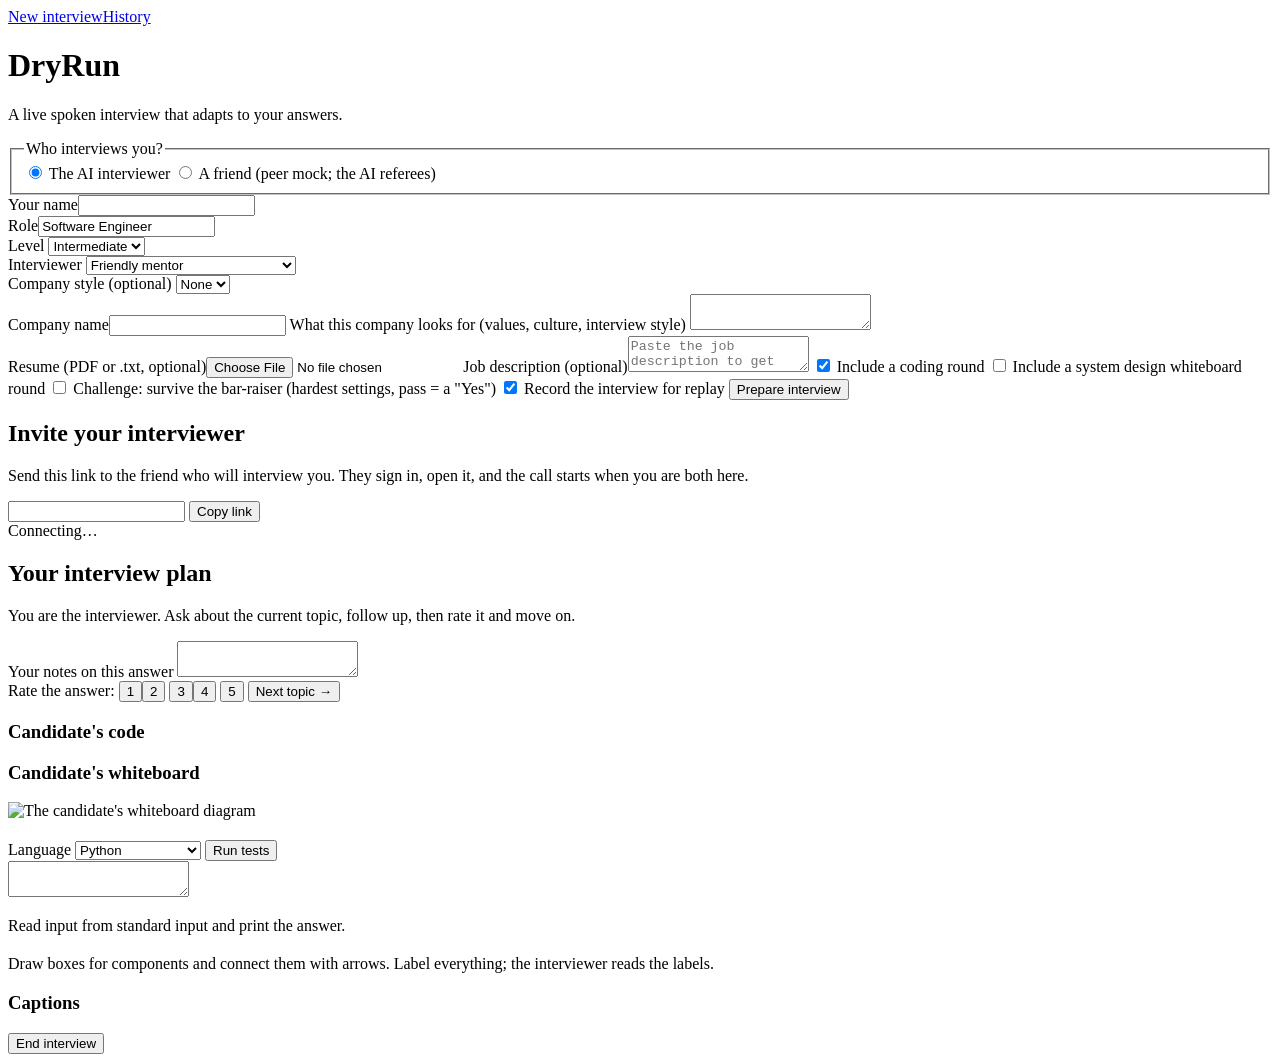
==== commit a6d363ab: "DryRun" ====
--- a/static/index.html
+++ b/static/index.html
@@ -3,13 +3,13 @@
 <head>
 <meta charset="utf-8">
 <meta name="viewport" content="width=device-width, initial-scale=1">
-<title>AI Voice Interviewer</title>
+<title>DryRun · AI mock interviews</title>
 <link rel="stylesheet" href="/style.css">
 </head>
 <body>
 <nav><a href="/" aria-current="page">New interview</a><a href="/history.html">History</a></nav>
 <main>
-  <h1>AI Voice Interviewer</h1>
+  <h1>DryRun</h1>
   <p class="sub">A live spoken interview that adapts to your answers.</p>
 
   <section id="setup" class="card">
